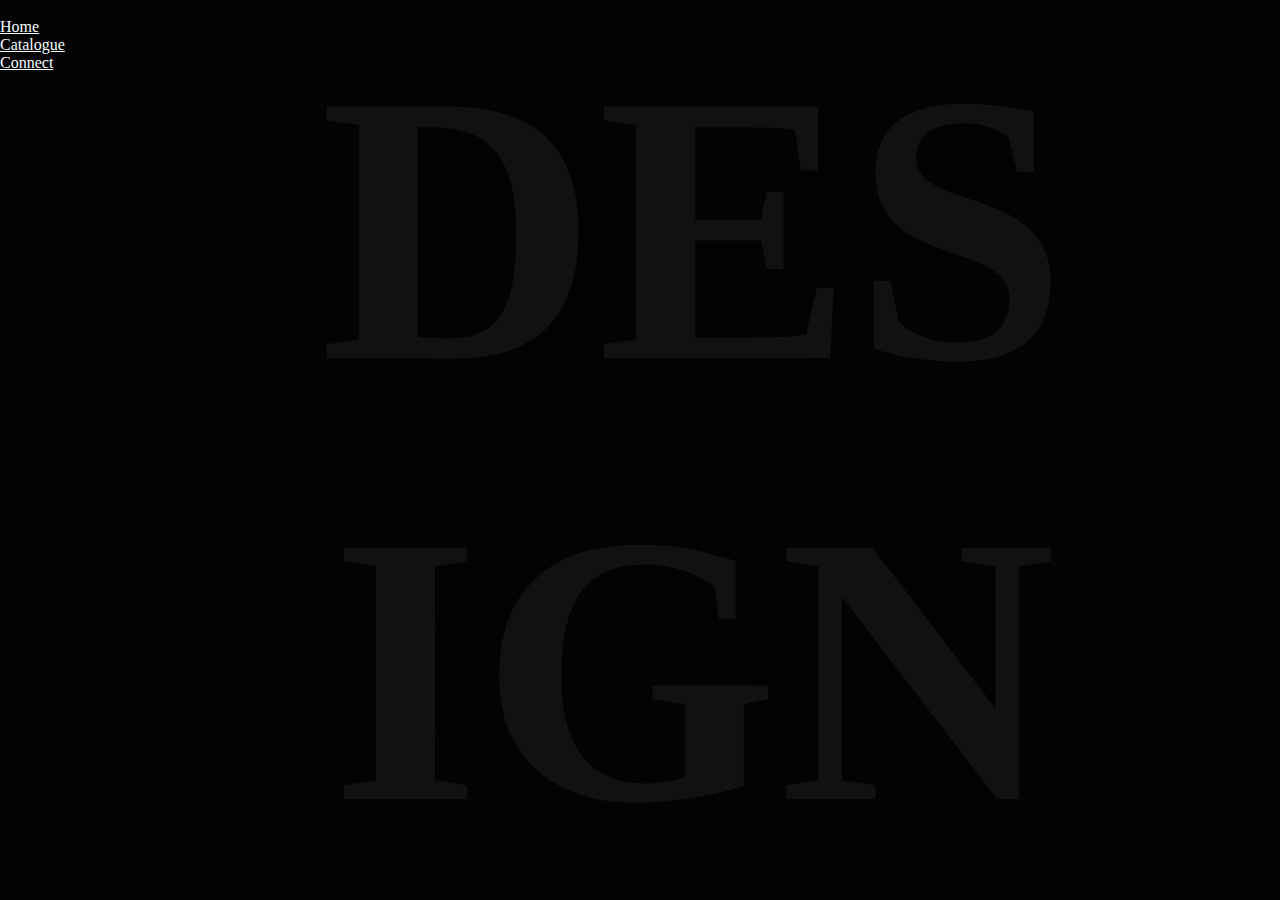
==== views/catalogue.html @ af4b2a7c "Created catalogue page and styling" ====
<!DOCTYPE html>
<html lang="en">
  <head>
    <meta charset="UTF-8" />
    <meta http-equiv="X-UA-Compatible" content="IE=edge" />
    <meta name="viewport" content="width=device-width, initial-scale=1.0" />
    <title>Derah's Designs</title>

    <link
      rel="stylesheet"
      href="https://cdn.jsdelivr.net/npm/bootstrap@4.6.2/dist/css/bootstrap.min.css"
      integrity="sha384-xOolHFLEh07PJGoPkLv1IbcEPTNtaed2xpHsD9ESMhqIYd0nLMwNLD69Npy4HI+N"
      crossorigin="anonymous"
    />

    <link rel="preconnect" href="https://fonts.googleapis.com" />
    <link rel="preconnect" href="https://fonts.gstatic.com" crossorigin />
    <link
      href="https://fonts.googleapis.com/css2?family=Poppins:wght@300;400;500;600;700&display=swap"
      rel="stylesheet"
    />

    <link rel="stylesheet" href="../public/stylesheets/sass/style.css" />

    <script
      src="https://kit.fontawesome.com/7596021f26.js"
      crossorigin="anonymous"
    ></script>
  </head>
  <body>
    <div class="nav-container">
      <div class="image-wrap">
        <img src="../public/images/logo.png" alt="" />
      </div>
      <header>
        <div class="menu-bar">
          <div class="nav">
            <ul id="nav-items-wrap">
              <li class="nav-items">
                <a href="" class="nav-links">Home</a>
              </li>
              <li class="nav-items">
                <a href="../views/catalogue.html" class="nav-links"
                  >Catalogue</a
                >
              </li>
              <li class="nav-items">
                <a href="" class="nav-links">Connect</a>
              </li>
            </ul>
          </div>
          <!-- end of nav div -->
        </div>
        <!-- end of menu-bar div -->
      </header>
      <!-- end of header element -->
    </div>
    <!-- end of nav-container div -->

    <section class="catalogue">
      <div class="text-background">
        <p>DES</p>
        <p>IGN</p>
      </div>
      <!-- <div class="ui-design">
        <div class="ui-image">
          <img src="../public/images/uidesign.png" alt="3ddesign" />
        </div>
        <p><a href="#">Take a trip through my ui catalogue.</a></p>
      </div>
      <div class="three-design">
        <div class="3d-image">
          <img src="../public/images/3ddesign.png" alt="3ddesign" />
        </div>
        <p><a href="#">Take a trip through my 3D catalogue.</a></p>
      </div> -->
    </section>
    <!-- <div class="des-ign-wrap">
      <div class="des-wrap">
        <img src="" alt="" />
      </div>

      <div class="ign-wrap">
        <img src="" alt="" />
      </div>
    </div> -->
  </body>
</html>
---- public/stylesheets/sass/style.css ----
/************************************************* base styles ***************************************/
* {
  margin: 0;
  padding: 0;
  box-sizing: border-box;
  color: #f5fdff;
}

body {
  padding: 0;
  margin: 0;
  background-color: #040404;
  position: relative;
  overflow: hidden;
}

/***************************************** end of base styles ******************************************/
.catalogue {
  margin: 10vh auto;
  text-align: center;
  display: flex;
  flex-direction: column;
}
.catalogue .text-background {
  position: absolute;
  top: 5%;
  left: 25%;
}
.catalogue .text-background p {
  font-family: "Ubuntu";
  font-size: 24em;
  margin: 0;
  font-weight: 700;
  color: #181818;
  opacity: 0.66;
  text-shadow: -31px 4px 37px rgba(0, 0, 0, 0.25);
  text-align: center;
}
.catalogue .ui-design,
.catalogue .three-design {
  z-index: 1;
}
.catalogue .ui-design p,
.catalogue .three-design p {
  color: #f5fdff;
}
.catalogue .ui-design p a,
.catalogue .three-design p a {
  text-decoration: none;
  cursor: pointer;
}/*# sourceMappingURL=style.css.map */
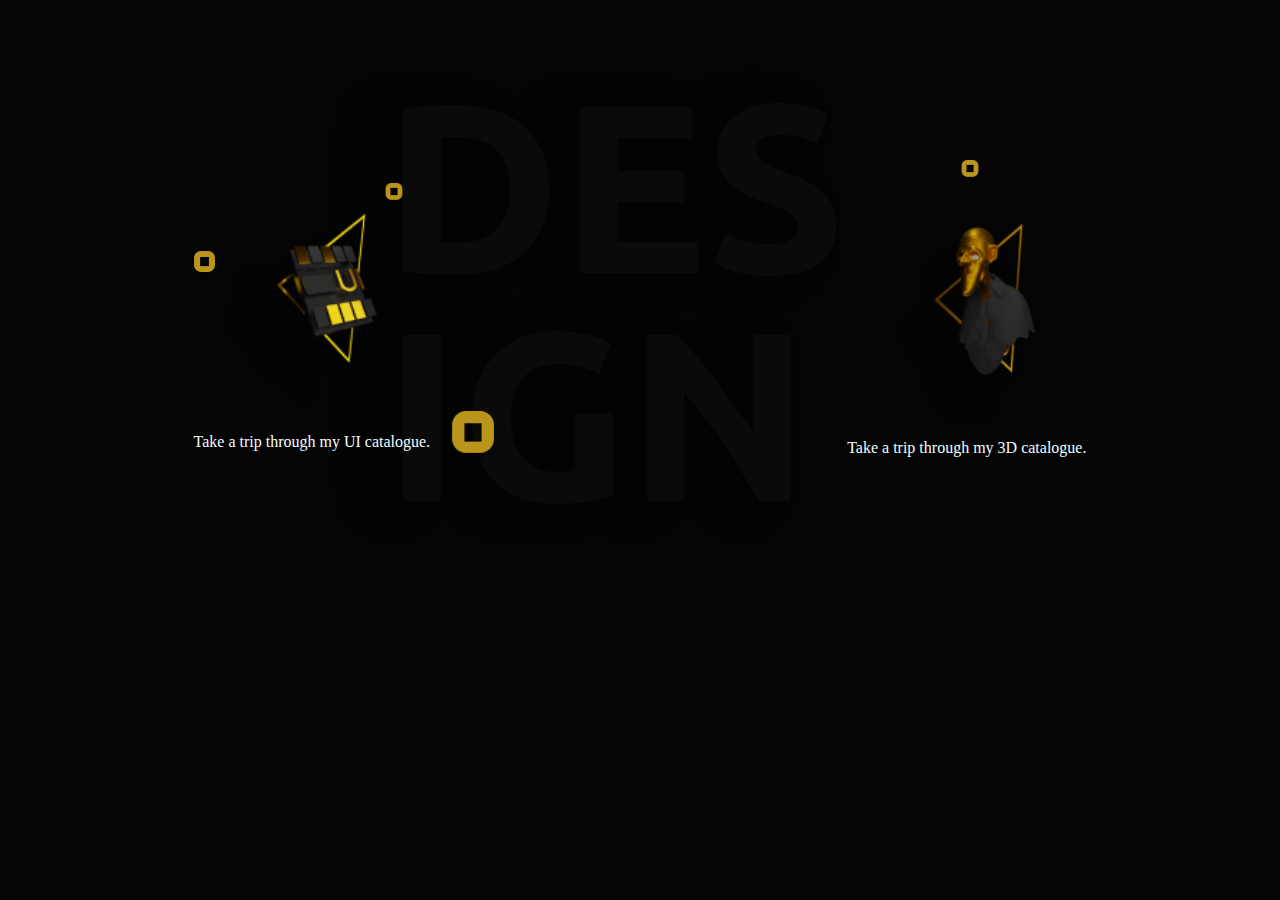
==== commit 2accf7b0: "created ui catalogue page, updated catalogue page styling" ====
--- a/views/catalogue.html
+++ b/views/catalogue.html
@@ -16,7 +16,7 @@
     <link rel="preconnect" href="https://fonts.googleapis.com" />
     <link rel="preconnect" href="https://fonts.gstatic.com" crossorigin />
     <link
-      href="https://fonts.googleapis.com/css2?family=Poppins:wght@300;400;500;600;700&display=swap"
+      href="https://fonts.googleapis.com/css2?family=Ubuntu:wght@300;400;500;600;700&display=swap"
       rel="stylesheet"
     />
 
@@ -33,7 +33,7 @@
         <img src="../public/images/logo.png" alt="" />
       </div>
       <header>
-        <div class="menu-bar">
+        <!-- <div class="menu-bar">
           <div class="nav">
             <ul id="nav-items-wrap">
               <li class="nav-items">
@@ -49,40 +49,51 @@
               </li>
             </ul>
           </div>
-          <!-- end of nav div -->
-        </div>
+        </div>-->
         <!-- end of menu-bar div -->
       </header>
       <!-- end of header element -->
     </div>
     <!-- end of nav-container div -->
-
+    <img
+      class="pexel"
+      id="pexel-1"
+      src="../public/images/pexel.png"
+      alt="pexels"
+    />
+    <img
+      class="pexel"
+      id="pexel-2"
+      src="../public/images/pexel.png"
+      alt="pexels"
+    />
+    <img
+      class="pexel"
+      id="pexel-3"
+      src="../public/images/pexel.png"
+      alt="pexels"
+    />
+    <img
+      class="pexel"
+      id="pexel-4"
+      src="../public/images/pexel.png"
+      alt="pexels"
+    />
     <section class="catalogue">
-      <div class="text-background">
-        <p>DES</p>
-        <p>IGN</p>
-      </div>
-      <!-- <div class="ui-design">
+      <div class="des-wrap">DES</div>
+      <div class="ign-wrap">IGN</div>
+      <div class="ui-design">
         <div class="ui-image">
           <img src="../public/images/uidesign.png" alt="3ddesign" />
         </div>
-        <p><a href="#">Take a trip through my ui catalogue.</a></p>
+        <p><a href="index.html">Take a trip through my UI catalogue.</a></p>
       </div>
-      <div class="three-design">
-        <div class="3d-image">
+      <div class="three-d-design">
+        <div class="three-d-image">
           <img src="../public/images/3ddesign.png" alt="3ddesign" />
         </div>
-        <p><a href="#">Take a trip through my 3D catalogue.</a></p>
-      </div> -->
+        <p><a href="index.html">Take a trip through my 3D catalogue.</a></p>
+      </div>
     </section>
-    <!-- <div class="des-ign-wrap">
-      <div class="des-wrap">
-        <img src="" alt="" />
-      </div>
-
-      <div class="ign-wrap">
-        <img src="" alt="" />
-      </div>
-    </div> -->
   </body>
 </html>
--- a/public/stylesheets/sass/style.css
+++ b/public/stylesheets/sass/style.css
@@ -3,7 +3,6 @@
   margin: 0;
   padding: 0;
   box-sizing: border-box;
-  color: #f5fdff;
 }
 
 body {
@@ -14,38 +13,131 @@
   overflow: hidden;
 }
 
+.pexel {
+  position: absolute;
+  z-index: 3;
+}
+
+#pexel-1 {
+  width: 20px;
+  top: 35%;
+  left: 75%;
+}
+
+#pexel-2 {
+  width: 20px;
+  top: 40%;
+  left: 30%;
+}
+
+#pexel-3 {
+  width: 25px;
+  top: 55%;
+  left: 15%;
+}
+
+#pexel-4 {
+  width: 50px;
+  top: 90%;
+  left: 35%;
+}
+
 /***************************************** end of base styles ******************************************/
 .catalogue {
-  margin: 10vh auto;
-  text-align: center;
+  /* Container for the links to each category*/
+  margin: 2vh 0 5vh 0;
   display: flex;
   flex-direction: column;
+  justify-content: space-between;
+  align-items: center;
+  gap: 30px;
 }
-.catalogue .text-background {
+.catalogue .des-wrap {
+  top: 10%;
+  left: 30%;
   position: absolute;
-  top: 5%;
-  left: 25%;
-}
-.catalogue .text-background p {
   font-family: "Ubuntu";
-  font-size: 24em;
-  margin: 0;
+  font-size: 15em;
   font-weight: 700;
   color: #181818;
-  opacity: 0.66;
+  opacity: 0.34;
+  text-shadow: -31px 4px 37px rgba(0, 0, 0, 0.25);
+  text-align: center;
+}
+.catalogue .ign-wrap {
+  top: 60%;
+  left: 30%;
+  position: absolute;
+  font-family: "Ubuntu";
+  font-size: 15em;
+  font-weight: 700;
+  color: #181818;
+  opacity: 0.34;
   text-shadow: -31px 4px 37px rgba(0, 0, 0, 0.25);
   text-align: center;
 }
 .catalogue .ui-design,
-.catalogue .three-design {
+.catalogue .three-d-design {
   z-index: 1;
 }
-.catalogue .ui-design p,
-.catalogue .three-design p {
+.catalogue .ui-design img,
+.catalogue .three-d-design img {
+  width: 100%;
+}
+.catalogue .ui-design a,
+.catalogue .three-d-design a {
+  text-decoration: none;
+  cursor: pointer;
   color: #f5fdff;
 }
-.catalogue .ui-design p a,
-.catalogue .three-design p a {
-  text-decoration: none;
-  cursor: pointer;
+.catalogue .ui-design:hover,
+.catalogue .three-d-design:hover {
+  /* fade out the element on hover*/
+}
+@-webkit-keyframes fade {
+  0% {
+    opacity: 1;
+  }
+  50% {
+    opacity: 0.5;
+  }
+  75% {
+    opacity: 0.25;
+  }
+  100% {
+    opacity: 0;
+  }
+}
+@keyframes fade {
+  0% {
+    opacity: 1;
+  }
+  50% {
+    opacity: 0.5;
+  }
+  75% {
+    opacity: 0.25;
+  }
+  100% {
+    opacity: 0;
+  }
+}
+.catalogue .ui-design:hover img,
+.catalogue .three-d-design:hover img {
+  opacity: 0;
+  -webkit-animation: fade 0.5s ease-in-out;
+          animation: fade 0.5s ease-in-out;
+}
+.catalogue .ui-design:hover a,
+.catalogue .three-d-design:hover a {
+  /* Neon effect on hover */
+  color: #f5fdff;
+  text-shadow: 0 0 7px #fff, 0 0 10px #fff, 0 0 21px #fff, 0 0 42px #B9961B, 0 0 82px #B9961B, 0 0 92px #B9961B, 0 0 102px #B9961B, 0 0 151px #B9961B;
+}
+@media screen and (min-width: 576px) {
+  .catalogue {
+    flex-direction: row;
+    justify-content: space-around;
+    margin: 20vh 0;
+  }
 }/*# sourceMappingURL=style.css.map */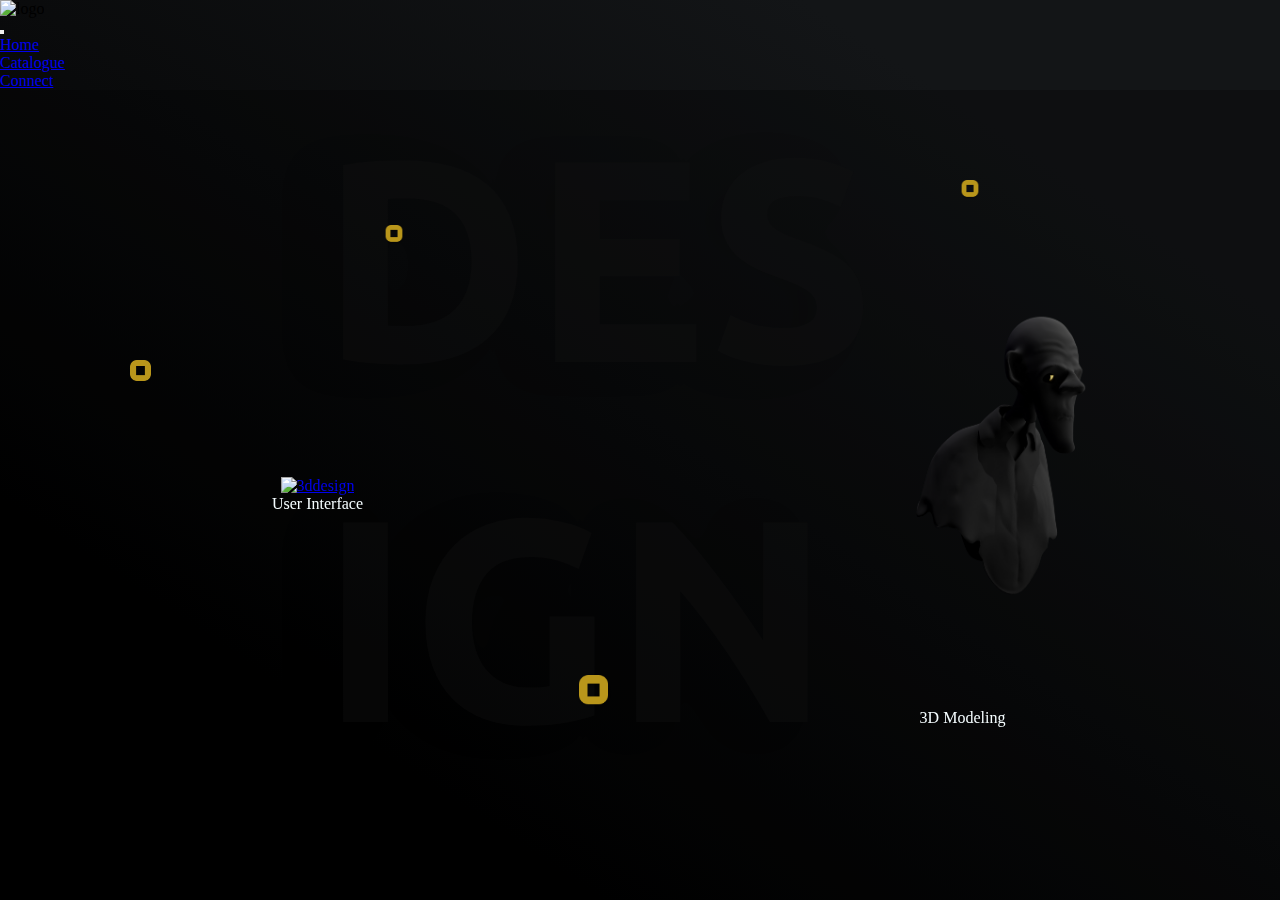
==== commit fdd65581: "Made catalogue page responsive" ====
--- a/views/catalogue.html
+++ b/views/catalogue.html
@@ -28,32 +28,20 @@
     ></script>
   </head>
   <body>
-    <div class="nav-container">
-      <div class="image-wrap">
-        <img src="../public/images/logo.png" alt="" />
+    <nav class="nav-container">
+      <div class="nav-logo">
+        <img src="../public/images/logo.png" alt="logo" />
       </div>
-      <header>
-        <!-- <div class="menu-bar">
-          <div class="nav">
-            <ul id="nav-items-wrap">
-              <li class="nav-items">
-                <a href="" class="nav-links">Home</a>
-              </li>
-              <li class="nav-items">
-                <a href="../views/catalogue.html" class="nav-links"
-                  >Catalogue</a
-                >
-              </li>
-              <li class="nav-items">
-                <a href="" class="nav-links">Connect</a>
-              </li>
-            </ul>
-          </div>
-        </div>-->
-        <!-- end of menu-bar div -->
-      </header>
+      <button class="navbar-toggler"></button>
+      <div class="navbar-collapse">
+        <ul class="nav-links">
+            <li class="nav-item"><a href="index.html">Home</a></li>
+            <li class="nav-item"><a href="catalogue.html">Catalogue</a></li>
+            <li class="nav-item"><a href="#">Connect</a></li>
+        </ul>
+      </div>
       <!-- end of header element -->
-    </div>
+    </nav>
     <!-- end of nav-container div -->
     <img
       class="pexel"
@@ -78,22 +66,33 @@
       id="pexel-4"
       src="../public/images/pexel.png"
       alt="pexels"
-    />
-    <section class="catalogue">
-      <div class="des-wrap">DES</div>
+    /><div class="des-wrap">DES</div>
       <div class="ign-wrap">IGN</div>
+    <main class="catalogue">
+      
       <div class="ui-design">
         <div class="ui-image">
-          <img src="../public/images/uidesign.png" alt="3ddesign" />
+          <a href="index.html"
+            ><img src="../public/images/cassette.png" alt="3ddesign"
+          /></a>
         </div>
-        <p><a href="index.html">Take a trip through my UI catalogue.</a></p>
+        <p>
+          <span class="on_mobile">Take a trip through my UI catalogue.</span>
+          <span class="on_desktop">User Interface</span>
+        </p>
       </div>
       <div class="three-d-design">
         <div class="three-d-image">
-          <img src="../public/images/3ddesign.png" alt="3ddesign" />
+          <a href="3d-catalogue.html"
+            ><img src="../public/images/jankins.png" alt="3ddesign"
+          /></a>
         </div>
-        <p><a href="index.html">Take a trip through my 3D catalogue.</a></p>
+        <p>
+          <span class="on_mobile">Take a trip through my 3D catalogue.</span>
+          <span class="on_desktop">3D Modeling</span>
+        </p>
       </div>
+      </main>
     </section>
   </body>
 </html>
--- a/public/stylesheets/sass/style.css
+++ b/public/stylesheets/sass/style.css
@@ -1,61 +1,79 @@
-/************************************************* base styles ***************************************/
 * {
   margin: 0;
   padding: 0;
   box-sizing: border-box;
 }
 
+html,
 body {
-  padding: 0;
-  margin: 0;
-  background-color: #040404;
-  position: relative;
-  overflow: hidden;
+  height: 100vh;
+  overflow-x: hidden;
+  background: linear-gradient(33.69deg, #000000 20%, #131517 81.92%);
+}
+
+/************************************************* base styles ***************************************/
+/***************Reusable styles **********************/
+.nav-container {
+  height: 10vh;
 }
 
 .pexel {
   position: absolute;
   z-index: 3;
+  display: none;
+}
+@media screen and (min-width: 600px) {
+  .pexel {
+    display: block;
+  }
 }
 
 #pexel-1 {
   width: 20px;
-  top: 35%;
+  top: 20%;
   left: 75%;
 }
 
 #pexel-2 {
   width: 20px;
-  top: 40%;
+  top: 25%;
   left: 30%;
 }
 
 #pexel-3 {
   width: 25px;
-  top: 55%;
-  left: 15%;
+  top: 40%;
+  left: 10%;
 }
 
 #pexel-4 {
-  width: 50px;
-  top: 90%;
-  left: 35%;
-}
-
-/***************************************** end of base styles ******************************************/
-.catalogue {
-  /* Container for the links to each category*/
-  margin: 2vh 0 5vh 0;
-  display: flex;
-  flex-direction: column;
-  justify-content: space-between;
-  align-items: center;
-  gap: 30px;
-}
-.catalogue .des-wrap {
-  top: 10%;
-  left: 30%;
-  position: absolute;
+  width: 35px;
+  top: 75%;
+  left: 45%;
+}
+
+.on_desktop {
+  display: none;
+}
+@media screen and (min-width: 600px) {
+  .on_desktop {
+    display: block;
+  }
+}
+
+.on_mobile {
+  display: block;
+}
+@media screen and (min-width: 600px) {
+  .on_mobile {
+    display: none;
+  }
+}
+
+.des-wrap {
+  top: 20%;
+  left: 25%;
+  position: fixed;
   font-family: "Ubuntu";
   font-size: 15em;
   font-weight: 700;
@@ -64,10 +82,22 @@
   text-shadow: -31px 4px 37px rgba(0, 0, 0, 0.25);
   text-align: center;
 }
-.catalogue .ign-wrap {
+@media screen and (min-width: 600px) {
+  .des-wrap {
+    font-size: 18em;
+  }
+}
+@media screen and (min-width: 600px) {
+  .des-wrap {
+    top: 10%;
+    left: 25%;
+  }
+}
+
+.ign-wrap {
   top: 60%;
-  left: 30%;
-  position: absolute;
+  left: 25%;
+  position: fixed;
   font-family: "Ubuntu";
   font-size: 15em;
   font-weight: 700;
@@ -76,68 +106,271 @@
   text-shadow: -31px 4px 37px rgba(0, 0, 0, 0.25);
   text-align: center;
 }
+@media screen and (min-width: 600px) {
+  .ign-wrap {
+    font-size: 18em;
+  }
+}
+@media screen and (min-width: 600px) {
+  .ign-wrap {
+    top: 50%;
+    left: 25%;
+  }
+}
+
+/***************************************** end of Reusable styles ******************************************/
+/************************* Main catalogue page styles ***************************************/
+.catalogue {
+  /* Container for the links to each category*/
+  position: relative;
+  padding: 50px 10px;
+  margin: 0 auto;
+  display: flex;
+  flex-direction: column;
+  justify-content: space-between;
+  align-items: center;
+  gap: 100px;
+  width: 100%;
+  height: 90vh;
+  background: rgba(0, 0, 0, 0.25);
+}
 .catalogue .ui-design,
 .catalogue .three-d-design {
   z-index: 1;
-}
-.catalogue .ui-design img,
-.catalogue .three-d-design img {
+  text-align: center;
+}
+.catalogue .ui-design .ui-image,
+.catalogue .ui-design .three-d-image,
+.catalogue .three-d-design .ui-image,
+.catalogue .three-d-design .three-d-image {
   width: 100%;
-}
-.catalogue .ui-design a,
-.catalogue .three-d-design a {
-  text-decoration: none;
-  cursor: pointer;
-  color: #f5fdff;
-}
-.catalogue .ui-design:hover,
-.catalogue .three-d-design:hover {
-  /* fade out the element on hover*/
-}
-@-webkit-keyframes fade {
-  0% {
-    opacity: 1;
-  }
-  50% {
-    opacity: 0.5;
-  }
-  75% {
-    opacity: 0.25;
-  }
-  100% {
-    opacity: 0;
-  }
-}
-@keyframes fade {
-  0% {
-    opacity: 1;
-  }
-  50% {
-    opacity: 0.5;
-  }
-  75% {
-    opacity: 0.25;
-  }
-  100% {
-    opacity: 0;
-  }
-}
-.catalogue .ui-design:hover img,
-.catalogue .three-d-design:hover img {
-  opacity: 0;
-  -webkit-animation: fade 0.5s ease-in-out;
-          animation: fade 0.5s ease-in-out;
-}
-.catalogue .ui-design:hover a,
-.catalogue .three-d-design:hover a {
-  /* Neon effect on hover */
-  color: #f5fdff;
-  text-shadow: 0 0 7px #fff, 0 0 10px #fff, 0 0 21px #fff, 0 0 42px #B9961B, 0 0 82px #B9961B, 0 0 92px #B9961B, 0 0 102px #B9961B, 0 0 151px #B9961B;
-}
-@media screen and (min-width: 576px) {
+  display: flex;
+  justify-content: center;
+}
+.catalogue .ui-design .ui-image img,
+.catalogue .ui-design .three-d-image img,
+.catalogue .three-d-design .ui-image img,
+.catalogue .three-d-design .three-d-image img {
+  width: 50%;
+  height: auto;
+}
+@media screen and (min-width: 600px) {
+  .catalogue .ui-design .ui-image img,
+  .catalogue .ui-design .three-d-image img,
+  .catalogue .three-d-design .ui-image img,
+  .catalogue .three-d-design .three-d-image img {
+    width: 100%;
+  }
+  .catalogue .ui-design .ui-image img:hover,
+  .catalogue .ui-design .three-d-image img:hover,
+  .catalogue .three-d-design .ui-image img:hover,
+  .catalogue .three-d-design .three-d-image img:hover {
+    /* increase image size on hover*/
+    transform: scale(1.2);
+    transition: transform 1s ease;
+  }
+}
+.catalogue .ui-design p,
+.catalogue .three-d-design p {
+  text-align: center;
+  color: #f5fdff;
+}
+@media screen and (min-width: 600px) {
+  .catalogue .ui-design,
+  .catalogue .three-d-design {
+    width: 35%;
+  }
+}
+@media screen and (min-width: 600px) {
   .catalogue {
     flex-direction: row;
     justify-content: space-around;
-    margin: 20vh 0;
+    gap: 30px;
+  }
+}
+
+/********************* end of main catalogue page styles ***************/
+/******* 3d Catalogue Page Styles *******/
+.slide-container {
+  height: 90%;
+  width: 100%;
+  position: relative;
+  /* hide the overflow from the items */
+}
+.slide-container #slide-up {
+  background: url("../../images/arrow-up.png") no-repeat;
+  background-size: 30%;
+  background-position: center center;
+  padding: 50px 10px 15px 100px;
+  border: 1px solid #f5fdff;
+  border-radius: 50%;
+  width: 100px;
+  height: 120px;
+  position: fixed;
+  bottom: 30px;
+  right: 10px;
+  z-index: 2;
+}
+.slide-container #slide-up img {
+  width: 25px;
+}
+.slide-container #slide-down {
+  background: url("../../images/arrow-down.png") no-repeat;
+  background-size: 100%;
+  background-position: center -50%;
+  border: 0;
+  width: 50px;
+  height: 50px;
+  position: absolute;
+  bottom: 0;
+  left: 50vw;
+  z-index: 2;
+}
+.slide-container .slide {
+  width: 100%;
+  height: 100%;
+  top: 0;
+  left: 0;
+  display: grid;
+  grid-template-columns: 1fr;
+  grid-template-rows: repeat(4, 100%);
+  justify-content: center;
+  align-items: center;
+  row-gap: 20px;
+}
+.slide-container .slide #jankins {
+  background: url("../../images/jankins-alt.png") no-repeat;
+  background-size: cover;
+  background-position: center center;
+  box-shadow: -36px 54px 83px rgba(0, 0, 0, 0.65);
+  border-radius: 20px;
+  position: relative;
+  height: inherit;
+}
+.slide-container .slide #jankins .description {
+  font-family: "Poppins";
+  position: absolute;
+  color: #f5fdff;
+  top: 45%;
+  left: 20%;
+}
+.slide-container .slide #jankins .description h1 {
+  font-size: 1.5em;
+  font-weight: 400;
+}
+@media screen and (min-width: 600px) {
+  .slide-container .slide #jankins .description h1 {
+    font-size: 2.5em;
+  }
+}
+.slide-container .slide #jankins .description span {
+  font-size: 12px;
+  opacity: 0.72;
+}
+.slide-container .slide #ralph {
+  background: url("../../images/ralph-alt.png") no-repeat;
+  background-size: 70%;
+  background-position: center 100%;
+  box-shadow: -36px 54px 83px rgba(0, 0, 0, 0.65);
+  border-radius: 20px;
+  position: relative;
+  height: inherit;
+}
+.slide-container .slide #ralph .description {
+  font-family: "Poppins";
+  position: absolute;
+  color: #f5fdff;
+  top: 50%;
+  left: 20%;
+}
+.slide-container .slide #ralph .description h1 {
+  font-size: 1.5em;
+  font-weight: 400;
+}
+@media screen and (min-width: 600px) {
+  .slide-container .slide #ralph .description h1 {
+    font-size: 2.5em;
+  }
+}
+.slide-container .slide #ralph .description span {
+  font-size: 12px;
+  opacity: 0.72;
+}
+@media screen and (min-width: 600px) {
+  .slide-container .slide #ralph .description {
+    left: 10%;
+  }
+}
+@media screen and (min-width: 600px) {
+  .slide-container .slide #ralph {
+    background-image: url("../../images/ralph.png");
+    background-size: cover;
+  }
+}
+.slide-container .slide #africana {
+  background: url("../../images/africana.png") no-repeat;
+  background-size: 100%;
+  background-position: center center;
+  box-shadow: -36px 54px 83px rgba(0, 0, 0, 0.65);
+  border-radius: 20px;
+  position: relative;
+  height: inherit;
+}
+.slide-container .slide #africana .description {
+  font-family: "Poppins";
+  position: absolute;
+  color: #f5fdff;
+  top: 60%;
+  left: 10%;
+}
+.slide-container .slide #africana .description h1 {
+  font-size: 1.5em;
+  font-weight: 400;
+}
+@media screen and (min-width: 600px) {
+  .slide-container .slide #africana .description h1 {
+    font-size: 2.5em;
+  }
+}
+.slide-container .slide #africana .description span {
+  font-size: 12px;
+  opacity: 0.72;
+}
+.slide-container .slide #nok {
+  background: url("../../images/nok.png") no-repeat;
+  background-size: 100%;
+  background-position: center center;
+  box-shadow: -36px 54px 83px rgba(0, 0, 0, 0.65);
+  border-radius: 20px;
+  position: relative;
+  height: inherit;
+}
+.slide-container .slide #nok .description {
+  font-family: "Poppins";
+  position: absolute;
+  color: #f5fdff;
+  top: 60%;
+  left: 0;
+}
+.slide-container .slide #nok .description h1 {
+  font-size: 1.5em;
+  font-weight: 400;
+}
+@media screen and (min-width: 600px) {
+  .slide-container .slide #nok .description h1 {
+    font-size: 2.5em;
+  }
+}
+.slide-container .slide #nok .description span {
+  font-size: 12px;
+  opacity: 0.72;
+}
+@media screen and (min-width: 600px) {
+  .slide-container .slide {
+    grid-template-rows: repeat(2, 100%);
+    grid-template-columns: repeat(2, 45%);
+    -moz-column-gap: 5%;
+         column-gap: 5%;
+    row-gap: 100px;
   }
 }/*# sourceMappingURL=style.css.map */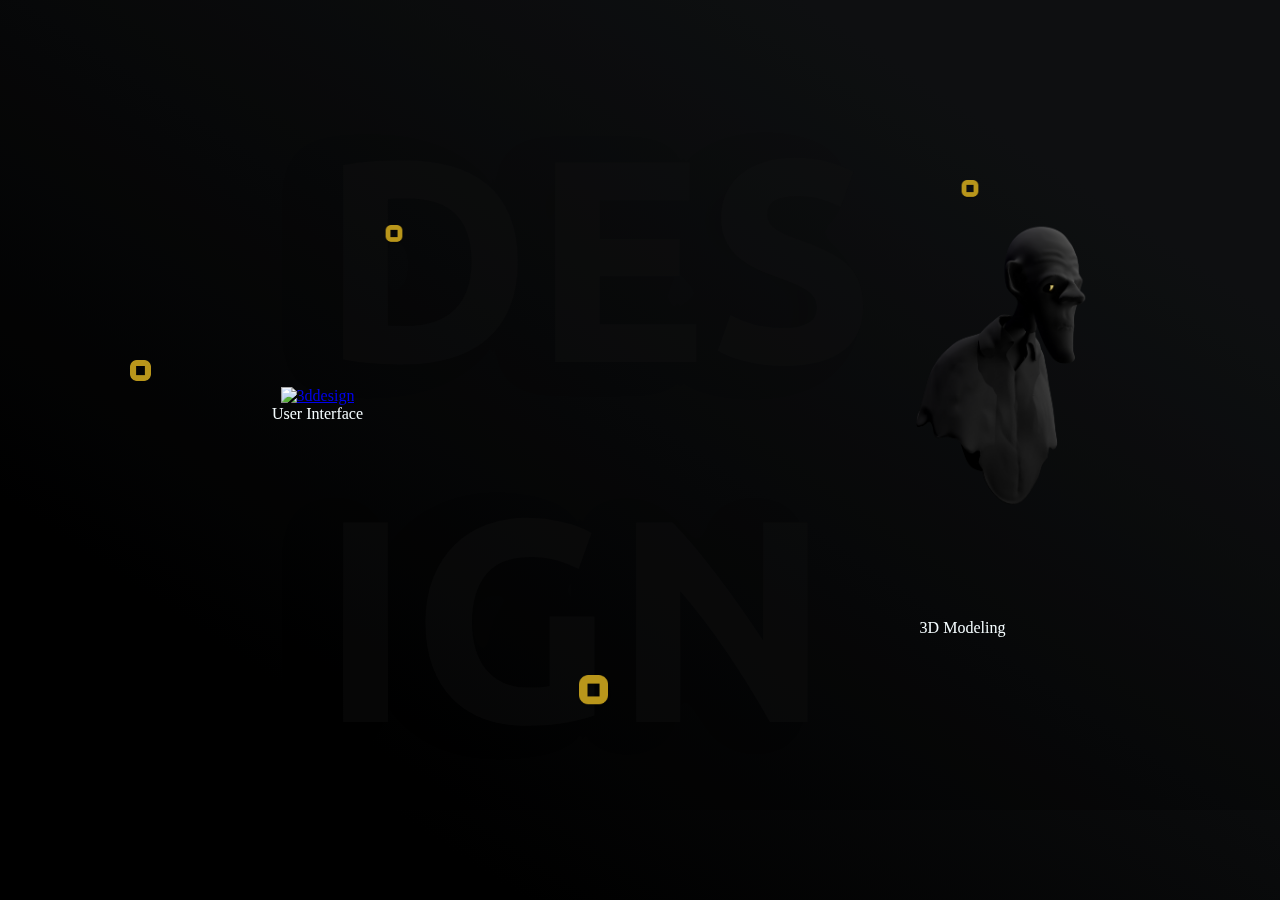
==== commit 694e926e: "Created slider animation and made it responsive" ====
--- a/views/catalogue.html
+++ b/views/catalogue.html
@@ -28,20 +28,7 @@
     ></script>
   </head>
   <body>
-    <nav class="nav-container">
-      <div class="nav-logo">
-        <img src="../public/images/logo.png" alt="logo" />
-      </div>
-      <button class="navbar-toggler"></button>
-      <div class="navbar-collapse">
-        <ul class="nav-links">
-            <li class="nav-item"><a href="index.html">Home</a></li>
-            <li class="nav-item"><a href="catalogue.html">Catalogue</a></li>
-            <li class="nav-item"><a href="#">Connect</a></li>
-        </ul>
-      </div>
-      <!-- end of header element -->
-    </nav>
+   
     <!-- end of nav-container div -->
     <img
       class="pexel"
--- a/public/stylesheets/sass/style.css
+++ b/public/stylesheets/sass/style.css
@@ -13,8 +13,71 @@
 
 /************************************************* base styles ***************************************/
 /***************Reusable styles **********************/
-.nav-container {
-  height: 10vh;
+.navbar {
+  display: flex;
+  position: fixed;
+  justify-content: space-between;
+  align-items: center;
+  background-color: none;
+  padding: 10px;
+  width: 100%;
+}
+.navbar .nav-links {
+  display: flex;
+  justify-content: space-between;
+  padding: 0;
+  width: 20em;
+}
+@media (max-width: 600px) {
+  .navbar .nav-links {
+    flex-direction: column;
+    position: absolute;
+    top: 70px;
+    right: 0;
+    width: 100%;
+    background-color: #333;
+    transition: all 1.5s ease;
+    display: none;
+    text-align: center;
+    z-index: 3;
+  }
+}
+.navbar .nav-links li {
+  list-style: none;
+  cursor: pointer;
+}
+.navbar .nav-links li a {
+  text-decoration: none;
+  color: #f5fdff;
+  text-transform: uppercase;
+}
+@media (max-width: 600px) {
+  .navbar .nav-links li {
+    padding: 1.5em 0;
+  }
+}
+.navbar .menu-toggle {
+  display: none;
+  color: #f5fdff;
+  font-size: 1.2em;
+  margin-right: 10px;
+  cursor: pointer;
+}
+@media (max-width: 600px) {
+  .navbar .menu-toggle {
+    display: block;
+  }
+}
+.navbar .close-toggle {
+  display: none;
+  color: #f5fdff;
+  font-size: 2em;
+  cursor: pointer;
+}
+@media (max-width: 600px) {
+  .navbar .close-toggle {
+    display: none;
+  }
 }
 
 .pexel {
@@ -22,7 +85,7 @@
   z-index: 3;
   display: none;
 }
-@media screen and (min-width: 600px) {
+@media (min-width: 600px) {
   .pexel {
     display: block;
   }
@@ -55,7 +118,7 @@
 .on_desktop {
   display: none;
 }
-@media screen and (min-width: 600px) {
+@media (min-width: 600px) {
   .on_desktop {
     display: block;
   }
@@ -64,7 +127,7 @@
 .on_mobile {
   display: block;
 }
-@media screen and (min-width: 600px) {
+@media (min-width: 600px) {
   .on_mobile {
     display: none;
   }
@@ -82,12 +145,12 @@
   text-shadow: -31px 4px 37px rgba(0, 0, 0, 0.25);
   text-align: center;
 }
-@media screen and (min-width: 600px) {
+@media (min-width: 600px) {
   .des-wrap {
     font-size: 18em;
   }
 }
-@media screen and (min-width: 600px) {
+@media (min-width: 600px) {
   .des-wrap {
     top: 10%;
     left: 25%;
@@ -106,12 +169,12 @@
   text-shadow: -31px 4px 37px rgba(0, 0, 0, 0.25);
   text-align: center;
 }
-@media screen and (min-width: 600px) {
+@media (min-width: 600px) {
   .ign-wrap {
     font-size: 18em;
   }
 }
-@media screen and (min-width: 600px) {
+@media (min-width: 600px) {
   .ign-wrap {
     top: 50%;
     left: 25%;
@@ -154,7 +217,7 @@
   width: 50%;
   height: auto;
 }
-@media screen and (min-width: 600px) {
+@media (min-width: 600px) {
   .catalogue .ui-design .ui-image img,
   .catalogue .ui-design .three-d-image img,
   .catalogue .three-d-design .ui-image img,
@@ -175,13 +238,13 @@
   text-align: center;
   color: #f5fdff;
 }
-@media screen and (min-width: 600px) {
+@media (min-width: 600px) {
   .catalogue .ui-design,
   .catalogue .three-d-design {
     width: 35%;
   }
 }
-@media screen and (min-width: 600px) {
+@media (min-width: 600px) {
   .catalogue {
     flex-direction: row;
     justify-content: space-around;
@@ -192,185 +255,213 @@
 /********************* end of main catalogue page styles ***************/
 /******* 3d Catalogue Page Styles *******/
 .slide-container {
-  height: 90%;
-  width: 100%;
-  position: relative;
-  /* hide the overflow from the items */
+  height: 100%;
+  width: 100%;
+  position: relative;
 }
 .slide-container #slide-up {
-  background: url("../../images/arrow-up.png") no-repeat;
-  background-size: 30%;
-  background-position: center center;
-  padding: 50px 10px 15px 100px;
-  border: 1px solid #f5fdff;
-  border-radius: 50%;
-  width: 100px;
-  height: 120px;
-  position: fixed;
-  bottom: 30px;
-  right: 10px;
-  z-index: 2;
-}
-.slide-container #slide-up img {
-  width: 25px;
-}
-.slide-container #slide-down {
-  background: url("../../images/arrow-down.png") no-repeat;
-  background-size: 100%;
-  background-position: center -50%;
+  display: none;
   border: 0;
-  width: 50px;
+  background: none;
+  width: 3em;
   height: 50px;
   position: absolute;
-  bottom: 0;
+  top: 25px;
   left: 50vw;
   z-index: 2;
 }
-.slide-container .slide {
+.slide-container #slide-up img {
+  width: 100%;
+  transform: rotate(180deg);
+}
+.slide-container #slide-down {
+  display: none;
+  border: 0;
+  background: none;
+  width: 3em;
+  height: 50px;
+  position: absolute;
+  bottom: 10px;
+  left: 50vw;
+  z-index: 2;
+}
+.slide-container #slide-down img {
+  width: 100%;
+}
+@media (min-width: 600px) {
+  .slide-container #slide-down {
+    display: block;
+  }
+}
+.slide-container .slider .slide-group {
   width: 100%;
   height: 100%;
-  top: 0;
-  left: 0;
-  display: grid;
-  grid-template-columns: 1fr;
-  grid-template-rows: repeat(4, 100%);
-  justify-content: center;
-  align-items: center;
-  row-gap: 20px;
-}
-.slide-container .slide #jankins {
+}
+.slide-container .slider .slide-group .slide-card {
+  height: 500px;
+  width: 100%;
+  padding: 100px 50px;
+}
+@media (min-width: 600px) {
+  .slide-container .slider .slide-group .slide-card {
+    width: 50%;
+    padding: 200px 25px;
+  }
+}
+@media (min-width: 600px) {
+  .slide-container .slider .slide-group {
+    display: flex;
+    justify-content: space-around;
+    align-items: center;
+  }
+}
+.slide-container .slider #jankins {
   background: url("../../images/jankins-alt.png") no-repeat;
-  background-size: cover;
-  background-position: center center;
+  background-size: 25em;
+  background-position: 60% center;
   box-shadow: -36px 54px 83px rgba(0, 0, 0, 0.65);
   border-radius: 20px;
   position: relative;
-  height: inherit;
-}
-.slide-container .slide #jankins .description {
+}
+.slide-container .slider #jankins .description {
   font-family: "Poppins";
   position: absolute;
   color: #f5fdff;
   top: 45%;
-  left: 20%;
-}
-.slide-container .slide #jankins .description h1 {
+  left: 25%;
+}
+.slide-container .slider #jankins .description h1 {
   font-size: 1.5em;
   font-weight: 400;
 }
-@media screen and (min-width: 600px) {
-  .slide-container .slide #jankins .description h1 {
-    font-size: 2.5em;
-  }
-}
-.slide-container .slide #jankins .description span {
+@media (min-width: 600px) {
+  .slide-container .slider #jankins .description h1 {
+    font-size: 2em;
+  }
+}
+.slide-container .slider #jankins .description span {
   font-size: 12px;
   opacity: 0.72;
 }
-.slide-container .slide #ralph {
+@media (min-width: 600px) {
+  .slide-container .slider #jankins {
+    background-size: 80%;
+  }
+}
+.slide-container .slider #ralph {
   background: url("../../images/ralph-alt.png") no-repeat;
-  background-size: 70%;
-  background-position: center 100%;
+  background-size: 15em;
+  background-position: 80% center;
   box-shadow: -36px 54px 83px rgba(0, 0, 0, 0.65);
   border-radius: 20px;
   position: relative;
-  height: inherit;
-}
-.slide-container .slide #ralph .description {
+}
+.slide-container .slider #ralph .description {
   font-family: "Poppins";
   position: absolute;
   color: #f5fdff;
   top: 50%;
-  left: 20%;
-}
-.slide-container .slide #ralph .description h1 {
+  left: 15%;
+}
+.slide-container .slider #ralph .description h1 {
   font-size: 1.5em;
   font-weight: 400;
 }
-@media screen and (min-width: 600px) {
-  .slide-container .slide #ralph .description h1 {
-    font-size: 2.5em;
-  }
-}
-.slide-container .slide #ralph .description span {
+@media (min-width: 600px) {
+  .slide-container .slider #ralph .description h1 {
+    font-size: 2em;
+  }
+}
+.slide-container .slider #ralph .description span {
   font-size: 12px;
   opacity: 0.72;
 }
-@media screen and (min-width: 600px) {
-  .slide-container .slide #ralph .description {
+@media (min-width: 600px) {
+  .slide-container .slider #ralph .description {
     left: 10%;
   }
 }
-@media screen and (min-width: 600px) {
-  .slide-container .slide #ralph {
+@media (min-width: 600px) {
+  .slide-container .slider #ralph {
     background-image: url("../../images/ralph.png");
-    background-size: cover;
-  }
-}
-.slide-container .slide #africana {
+    background-size: 80%;
+  }
+}
+.slide-container .slider #africana {
   background: url("../../images/africana.png") no-repeat;
   background-size: 100%;
   background-position: center center;
   box-shadow: -36px 54px 83px rgba(0, 0, 0, 0.65);
   border-radius: 20px;
   position: relative;
-  height: inherit;
-}
-.slide-container .slide #africana .description {
+}
+.slide-container .slider #africana .description {
   font-family: "Poppins";
   position: absolute;
   color: #f5fdff;
   top: 60%;
   left: 10%;
 }
-.slide-container .slide #africana .description h1 {
+.slide-container .slider #africana .description h1 {
   font-size: 1.5em;
   font-weight: 400;
 }
-@media screen and (min-width: 600px) {
-  .slide-container .slide #africana .description h1 {
-    font-size: 2.5em;
-  }
-}
-.slide-container .slide #africana .description span {
+@media (min-width: 600px) {
+  .slide-container .slider #africana .description h1 {
+    font-size: 2em;
+  }
+}
+.slide-container .slider #africana .description span {
   font-size: 12px;
   opacity: 0.72;
 }
-.slide-container .slide #nok {
+@media (min-width: 600px) {
+  .slide-container .slider #africana {
+    background-size: 80%;
+  }
+}
+.slide-container .slider #nok {
   background: url("../../images/nok.png") no-repeat;
   background-size: 100%;
-  background-position: center center;
+  background-position: 70% center;
   box-shadow: -36px 54px 83px rgba(0, 0, 0, 0.65);
   border-radius: 20px;
   position: relative;
-  height: inherit;
-}
-.slide-container .slide #nok .description {
+}
+.slide-container .slider #nok .description {
   font-family: "Poppins";
   position: absolute;
   color: #f5fdff;
   top: 60%;
-  left: 0;
-}
-.slide-container .slide #nok .description h1 {
+  left: 10%;
+}
+.slide-container .slider #nok .description h1 {
   font-size: 1.5em;
   font-weight: 400;
 }
-@media screen and (min-width: 600px) {
-  .slide-container .slide #nok .description h1 {
-    font-size: 2.5em;
-  }
-}
-.slide-container .slide #nok .description span {
+@media (min-width: 600px) {
+  .slide-container .slider #nok .description h1 {
+    font-size: 2em;
+  }
+}
+.slide-container .slider #nok .description span {
   font-size: 12px;
   opacity: 0.72;
 }
-@media screen and (min-width: 600px) {
-  .slide-container .slide {
-    grid-template-rows: repeat(2, 100%);
-    grid-template-columns: repeat(2, 45%);
-    -moz-column-gap: 5%;
-         column-gap: 5%;
-    row-gap: 100px;
+@media (min-width: 600px) {
+  .slide-container .slider #nok {
+    background-size: 80%;
+  }
+}
+@media (min-width: 600px) {
+  .slide-container .slider {
+    flex-direction: row;
+    flex-wrap: wrap;
+    height: 100%;
+  }
+}
+@media (min-width: 600px) {
+  .slide-container {
+    overflow-y: hidden;
   }
 }/*# sourceMappingURL=style.css.map */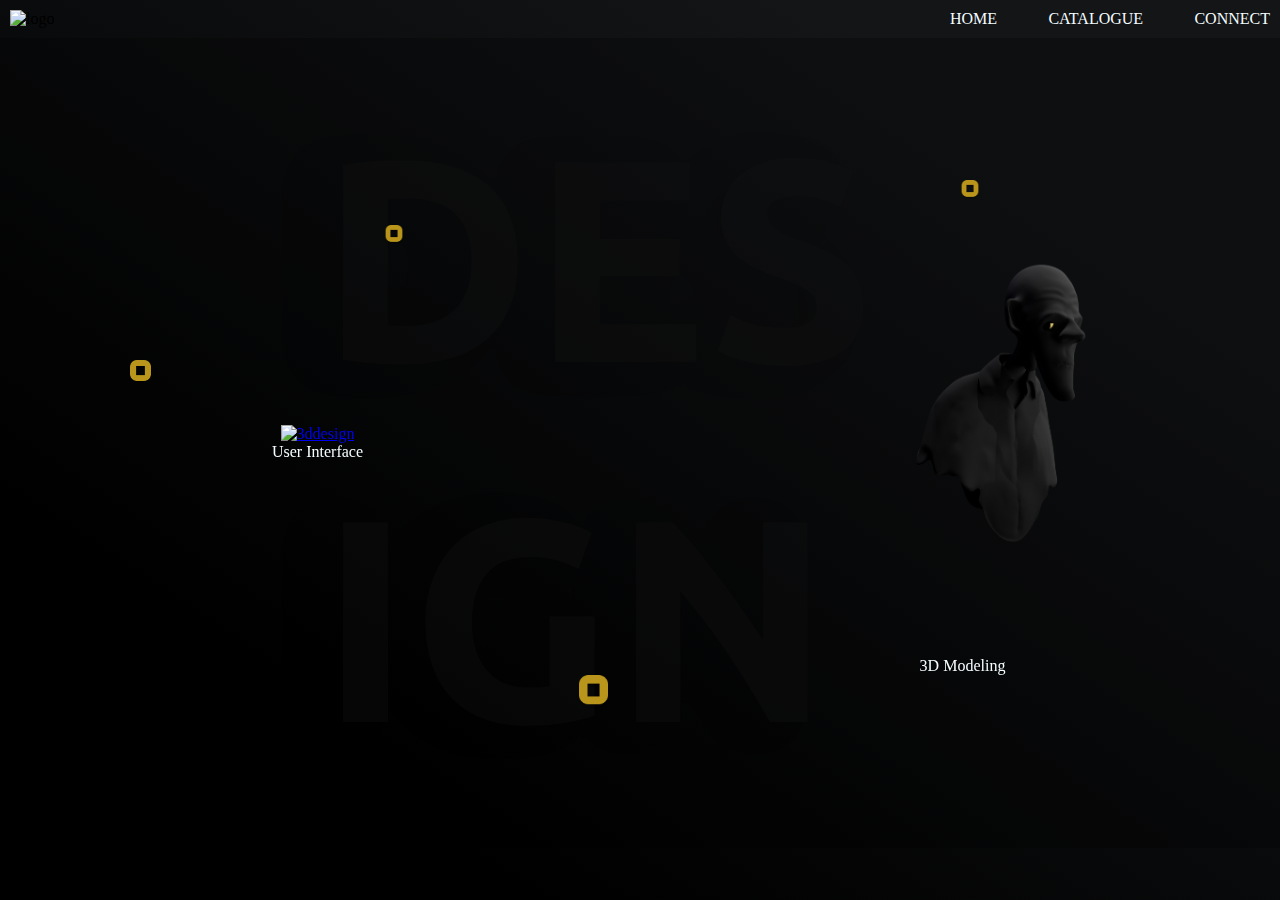
==== commit fbbdd8dc: "added additional files" ====
--- a/views/catalogue.html
+++ b/views/catalogue.html
@@ -6,12 +6,12 @@
     <meta name="viewport" content="width=device-width, initial-scale=1.0" />
     <title>Derah's Designs</title>
 
-    <link
+    <!-- <link
       rel="stylesheet"
       href="https://cdn.jsdelivr.net/npm/bootstrap@4.6.2/dist/css/bootstrap.min.css"
       integrity="sha384-xOolHFLEh07PJGoPkLv1IbcEPTNtaed2xpHsD9ESMhqIYd0nLMwNLD69Npy4HI+N"
       crossorigin="anonymous"
-    />
+    /> -->
 
     <link rel="preconnect" href="https://fonts.googleapis.com" />
     <link rel="preconnect" href="https://fonts.gstatic.com" crossorigin />
@@ -28,7 +28,16 @@
     ></script>
   </head>
   <body>
-   
+    <nav class="navbar">
+        <img src="../public/images/logo.png" alt="logo" />
+        <ul class="nav-links">
+          <li><a href="index.html">Home</a></li>
+          <li><a href="catalogue.html">Catalogue</a></li>
+          <li><a href="connect.html">Connect</a></li>
+        </ul>
+        <div class="menu-toggle">&#9776;</div>
+        <div class="close-toggle">&times;</div>
+      </nav>
     <!-- end of nav-container div -->
     <img
       class="pexel"
--- a/public/stylesheets/sass/style.css
+++ b/public/stylesheets/sass/style.css
@@ -15,10 +15,9 @@
 /***************Reusable styles **********************/
 .navbar {
   display: flex;
-  position: fixed;
   justify-content: space-between;
   align-items: center;
-  background-color: none;
+  background: none;
   padding: 10px;
   width: 100%;
 }
@@ -27,6 +26,7 @@
   justify-content: space-between;
   padding: 0;
   width: 20em;
+  height: 100%;
 }
 @media (max-width: 600px) {
   .navbar .nav-links {
@@ -464,4 +464,49 @@
   .slide-container {
     overflow-y: hidden;
   }
+}
+
+/***** Connect page styles *****/
+.hero {
+  font-family: "Poppins";
+  display: flex;
+  justify-content: space-around;
+  align-items: center;
+  position: sticky;
+}
+.hero img:nth-child(1) {
+  width: 20%;
+  margin-left: 5%;
+}
+.hero img:nth-child(2) {
+  width: 70%;
+}
+.hero h1 {
+  color: #f5fdff;
+  text-transform: uppercase;
+  font-size: 5vw;
+}
+@media (min-width: 600px) {
+  .hero h1 .bold {
+    font-size: 3.5vw;
+  }
+}
+@media (min-width: 600px) {
+  .hero h1 {
+    font-size: 2.5vw;
+    margin: 20vh 25vw 0 0;
+  }
+}
+@media (min-width: 600px) {
+  .hero {
+    transform: translateY(-15vh);
+  }
+}
+
+.connect {
+  color: #f5fdff;
+}
+
+.skills {
+  color: #f5fdff;
 }/*# sourceMappingURL=style.css.map */